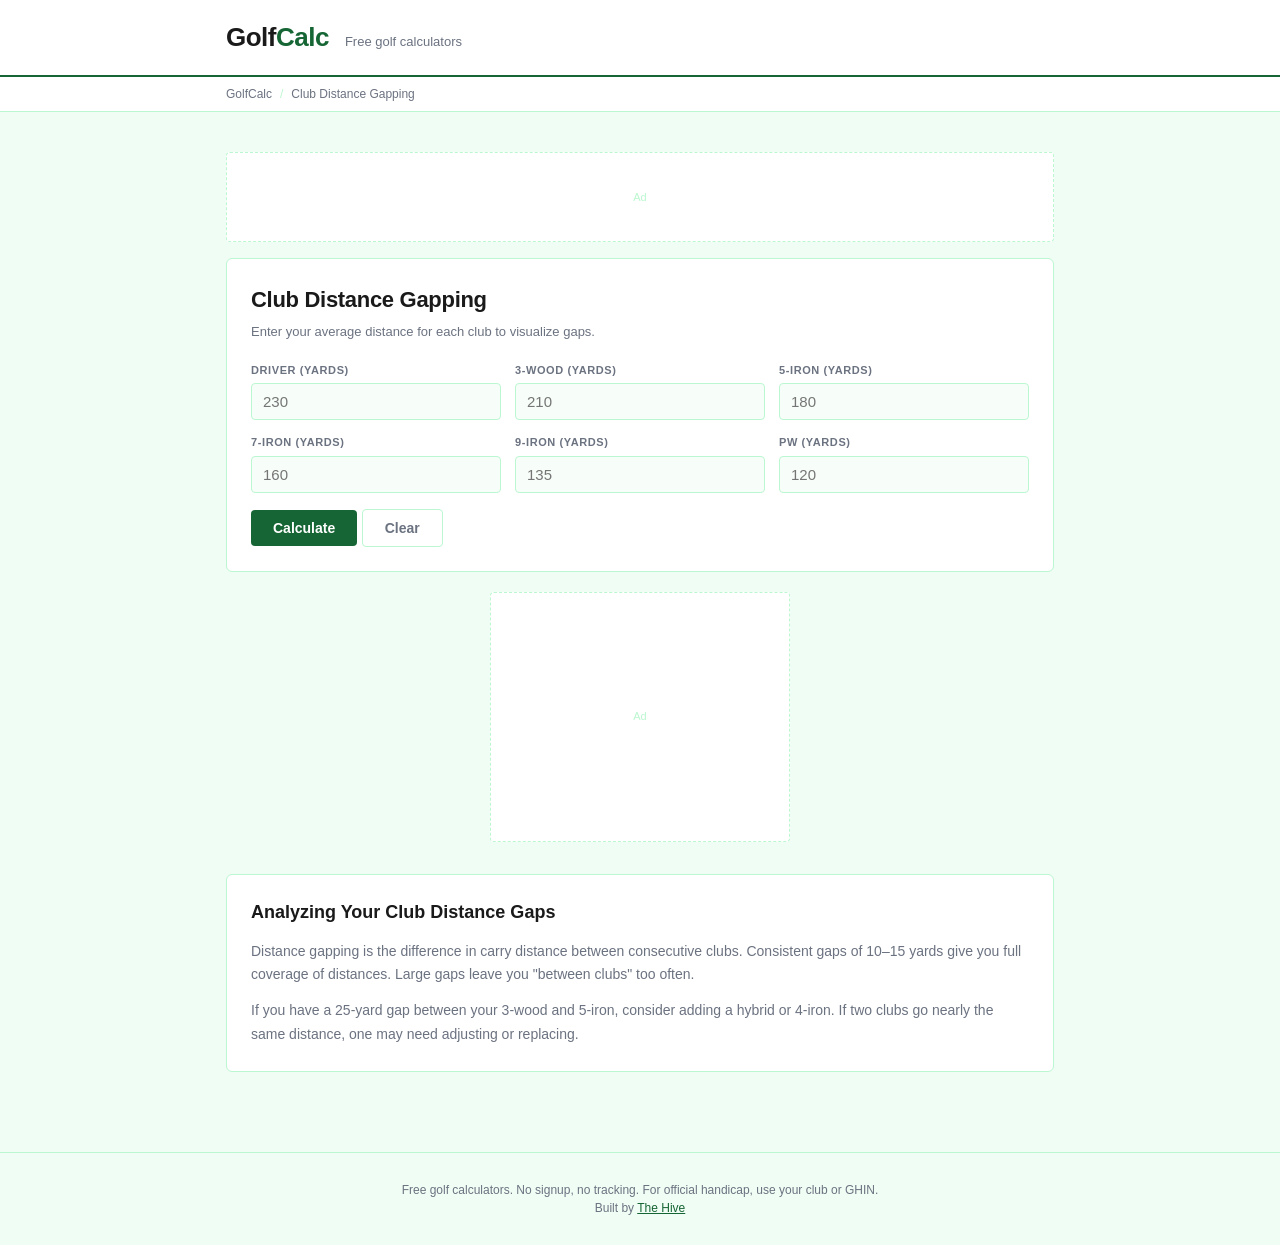
==== club-distance.html @ d17e2cd1 "GolfCalc — Free golf calculators: handicap index, club distance, slope adjustment, putting break, sw" ====
<!DOCTYPE html>
<html lang="en">
<head>
<meta charset="UTF-8">
<meta name="viewport" content="width=device-width, initial-scale=1.0">
<title>Club Distance Gapping — GolfCalc</title>
<meta name="description" content="Golf club distance gapping calculator. Find distance gaps between clubs. Identify problem areas in your bag. Free tool.">
<meta property="og:title" content="Club Distance Gapping — GolfCalc">
<meta property="og:description" content="Golf club distance gapping calculator. Find distance gaps between clubs. Identify problem areas in your bag. Free tool.">
<meta name="robots" content="index, follow">
<link rel="canonical" href="https://thehivemakes.github.io/hive-golf-calc/club-distance.html">
<link rel="stylesheet" href="style.css">
<script src="js/calc-core.js"></script>
<script type="application/ld+json">
{
  "@context": "https://schema.org",
  "@type": "WebApplication",
  "name": "Club Distance Gapping",
  "url": "https://thehivemakes.github.io/hive-golf-calc/club-distance.html",
  "description": "Golf club distance gapping calculator. Find distance gaps between clubs. Identify problem areas in your bag. Free tool.",
  "applicationCategory": "UtilityApplication",
  "operatingSystem": "Any"
}
</script>
</head>
<body>
<header><div class="header-inner"><div class="logo">Golf<span>Calc</span></div><div class="tagline">Free golf calculators</div></div></header>
<nav><div class="nav-inner"><a href="index.html">GolfCalc</a><span class="sep">/</span><span>Club Distance Gapping</span></div></nav>
<main>
  <div class="ad-leaderboard" id="ad-top">Ad</div>
  <div class="card">
    <h1>Club Distance Gapping</h1>
    <p class="subtitle">Enter your average distance for each club to visualize gaps.</p>
    <div class="form-grid">
      <div class="field">
        <label for="driver">Driver (yards)</label>
        <input type="number" id="driver" step="5" placeholder="230">
      </div>
      <div class="field">
        <label for="wood3">3-Wood (yards)</label>
        <input type="number" id="wood3" step="5" placeholder="210">
      </div>
      <div class="field">
        <label for="iron5">5-Iron (yards)</label>
        <input type="number" id="iron5" step="5" placeholder="180">
      </div>
      <div class="field">
        <label for="iron7">7-Iron (yards)</label>
        <input type="number" id="iron7" step="5" placeholder="160">
      </div>
      <div class="field">
        <label for="iron9">9-Iron (yards)</label>
        <input type="number" id="iron9" step="5" placeholder="135">
      </div>
      <div class="field">
        <label for="pw">PW (yards)</label>
        <input type="number" id="pw" step="5" placeholder="120">
      </div>
    </div>
    <button class="btn btn-primary" onclick="calculate()">Calculate</button>
    <button class="btn btn-ghost" onclick="clearAll()">Clear</button>
    <div class="result" id="result">
      <div class="result-row">
        <span class="result-label">Distance gaps</span>
        <span class="result-value" id="cd-gaps">—</span>
      </div>
      <div class="result-row">
        <span class="result-label">Average gap</span>
        <span class="result-value" id="cd-avg-gap">—</span>
      </div>
      <div class="result-row">
        <span class="result-label">Gap analysis</span>
        <span class="result-value" id="cd-issue">—</span>
      </div>
      <div class="result-note">Ideal gap between clubs: 10–15 yards. Gaps larger than 20 yards indicate a missing club or fitting issue. Gaps smaller than 8 yards suggest redundancy.</div>
    </div>
  </div>

  <div class="ad-rectangle" id="ad-mid">Ad</div>
  <div class="seo-section">
    <h2>Analyzing Your Club Distance Gaps</h2>
    <p>Distance gapping is the difference in carry distance between consecutive clubs. Consistent gaps of 10–15 yards give you full coverage of distances. Large gaps leave you "between clubs" too often.</p>
    <p>If you have a 25-yard gap between your 3-wood and 5-iron, consider adding a hybrid or 4-iron. If two clubs go nearly the same distance, one may need adjusting or replacing.</p>
  </div>
</main>
<footer>Free golf calculators. No signup, no tracking. For official handicap, use your club or GHIN.<br>Built by <a href="https://thehivemakes.github.io/" style="color:var(--accent)">The Hive</a></footer>
<script>

function calculate() {
  const clubs = [
    {id:'driver',name:'Driver'},{id:'wood3',name:'3-Wood'},
    {id:'iron5',name:'5-Iron'},{id:'iron7',name:'7-Iron'},
    {id:'iron9',name:'9-Iron'},{id:'pw',name:'PW'}
  ];
  const distances = [];
  for (const c of clubs) {
    const d = CalcCore.get(c.id);
    if (!isNaN(d)&&d>0) distances.push({name:c.name,dist:d});
  }
  if (distances.length < 2) return;
  distances.sort((a,b)=>b.dist-a.dist);

  let gaps = [];
  let totalGap = 0;
  let issues = [];
  for (let i=0; i<distances.length-1; i++) {
    const gap = distances[i].dist - distances[i+1].dist;
    gaps.push(distances[i].name + ' \u2192 ' + distances[i+1].name + ': ' + gap + ' yds');
    totalGap += gap;
    if (gap > 20) issues.push(distances[i].name + ' to ' + distances[i+1].name + ': ' + gap + 'yd gap (too large)');
    if (gap < 8) issues.push(distances[i].name + ' to ' + distances[i+1].name + ': ' + gap + 'yd gap (redundant?)');
  }

  CalcCore.set('cd-gaps', gaps.join(' | '));
  CalcCore.set('cd-avg-gap', CalcCore.fmt(totalGap/(distances.length-1),0) + ' yards average');
  CalcCore.set('cd-issue', issues.length > 0 ? issues.join('. ') : 'All gaps look good (10\u201320 yards each)');
  CalcCore.showResult();
  CalcCore.saveParams(['driver','wood3','iron5','iron7','iron9','pw']);
}

function clearAll() {
  ["driver", "wood3", "iron5", "iron7", "iron9", "pw"].forEach(id => {
    const el = document.getElementById(id);
    if (el) el.value = el.defaultValue || '';
  });
  document.getElementById('result').classList.remove('visible');
  history.replaceState(null, '', window.location.pathname);
}

document.addEventListener('DOMContentLoaded', () => { if (window.location.search) calculate(); });
</script>
</body>
</html>
---- style.css ----
/* GolfCalc — shared stylesheet */
/* Colors: green tint + masters green */

*, *::before, *::after { box-sizing: border-box; margin: 0; padding: 0; }

:root {
  --bg:        #f0fdf4;
  --card-bg:   #ffffff;
  --accent:    #166534;
  --text:      #1a1a1a;
  --muted:     #6b7280;
  --border:    #bbf7d0;
  --input-bg:  #f7fdf9;
  --result-bg: #dcfce7;
  --result-fg: #166534;
  --tag-bg:    #bbf7d0;
}

body {
  font-family: -apple-system, BlinkMacSystemFont, "Segoe UI", Roboto, sans-serif;
  background: var(--bg); color: var(--text); line-height: 1.5; min-height: 100vh;
}
header { background: var(--card-bg); border-bottom: 2px solid var(--accent); padding: 18px 0; }
.header-inner {
  max-width: 860px; margin: 0 auto; padding: 0 16px;
  display: flex; align-items: baseline; gap: 16px;
}
.logo { font-size: 26px; font-weight: 800; letter-spacing: -0.5px; color: var(--text); }
.logo span { color: var(--accent); }
.tagline { font-size: 13px; color: var(--muted); }
nav { background: var(--card-bg); border-bottom: 1px solid var(--border); padding: 8px 0; }
.nav-inner {
  max-width: 860px; margin: 0 auto; padding: 0 16px;
  display: flex; gap: 8px; align-items: center; font-size: 12px; color: var(--muted);
}
.nav-inner a { color: var(--muted); text-decoration: none; }
.nav-inner a:hover { color: var(--accent); }
.nav-inner .sep { color: var(--border); }
main { max-width: 860px; margin: 0 auto; padding: 24px 16px 48px; }
.card {
  background: var(--card-bg); border: 1px solid var(--border); border-radius: 6px;
  padding: 24px; margin-bottom: 20px;
}
.card h1 { font-size: 22px; font-weight: 700; margin-bottom: 6px; letter-spacing: -0.3px; }
.card .subtitle { font-size: 13px; color: var(--muted); margin-bottom: 20px; }
.form-grid {
  display: grid; grid-template-columns: repeat(auto-fill, minmax(200px, 1fr));
  gap: 14px; margin-bottom: 16px;
}
.field { display: flex; flex-direction: column; gap: 5px; }
.field label {
  font-size: 11px; font-weight: 600; text-transform: uppercase;
  letter-spacing: 0.6px; color: var(--muted);
}
.field input, .field select {
  background: var(--input-bg); border: 1px solid var(--border); border-radius: 4px;
  color: var(--text); font-size: 15px; padding: 9px 11px; width: 100%;
  transition: border-color 0.15s;
}
.field input:focus, .field select:focus { outline: none; border-color: var(--accent); }
.field select option { background: var(--input-bg); }
.radio-group { display: flex; gap: 12px; margin-bottom: 16px; flex-wrap: wrap; }
.radio-group label {
  display: flex; align-items: center; gap: 6px; font-size: 13px; color: var(--text);
  cursor: pointer; padding: 6px 12px; border: 1px solid var(--border);
  border-radius: 4px; transition: border-color 0.15s;
}
.radio-group input[type="radio"] { accent-color: var(--accent); }
.radio-group label:has(input:checked) { border-color: var(--accent); background: var(--tag-bg); }
.btn {
  display: inline-block; padding: 10px 22px; font-size: 14px; font-weight: 600;
  border: none; border-radius: 4px; cursor: pointer; transition: background 0.15s;
  text-decoration: none;
}
.btn-primary { background: var(--accent); color: #fff; }
.btn-primary:hover { opacity: 0.85; }
.btn-ghost { background: transparent; border: 1px solid var(--border); color: var(--muted); }
.btn-ghost:hover { border-color: var(--accent); color: var(--text); }
.result {
  background: var(--result-bg); border: 1px solid var(--border); border-radius: 4px;
  padding: 16px 20px; margin-top: 16px; display: none;
}
.result.visible { display: block; }
.result-row {
  display: flex; justify-content: space-between; align-items: baseline;
  padding: 5px 0; border-bottom: 1px solid var(--border); gap: 12px;
}
.result-row:last-child { border-bottom: none; }
.result-label { font-size: 12px; color: var(--muted); flex-shrink: 0; }
.result-value { font-size: 16px; font-weight: 700; color: var(--result-fg); text-align: right; }
.result-note {
  font-size: 12px; color: var(--muted); margin-top: 10px; line-height: 1.6;
  padding-top: 10px; border-top: 1px solid var(--border);
}
.ref-table { width: 100%; border-collapse: collapse; font-size: 13px; margin-top: 6px; }
.ref-table th {
  font-size: 11px; font-weight: 600; text-transform: uppercase; letter-spacing: 0.5px;
  color: var(--muted); text-align: left; padding: 6px 8px; border-bottom: 1px solid var(--border);
}
.ref-table td { padding: 6px 8px; border-bottom: 1px solid var(--border); color: var(--text); }
.ref-table tr:last-child td { border-bottom: none; }
.ref-table tr.highlight td { color: var(--accent); font-weight: 600; }
.ad-leaderboard {
  width: 100%; height: 90px; background: var(--card-bg); border: 1px dashed var(--border);
  border-radius: 4px; display: flex; align-items: center; justify-content: center;
  font-size: 11px; color: var(--border); margin: 16px 0;
}
.ad-rectangle {
  width: 300px; height: 250px; background: var(--card-bg); border: 1px dashed var(--border);
  border-radius: 4px; display: flex; align-items: center; justify-content: center;
  font-size: 11px; color: var(--border); margin: 16px auto;
}
.tools-grid {
  display: grid; grid-template-columns: repeat(auto-fill, minmax(220px, 1fr));
  gap: 14px; margin: 20px 0;
}
.tool-card {
  background: var(--card-bg); border: 1px solid var(--border); border-radius: 6px;
  padding: 18px; text-decoration: none; color: var(--text);
  transition: border-color 0.15s, transform 0.15s; display: block;
}
.tool-card:hover { border-color: var(--accent); transform: translateY(-2px); }
.tool-card h3 { font-size: 15px; font-weight: 700; margin-bottom: 4px; }
.tool-card p { font-size: 12px; color: var(--muted); }
.tool-card-tag {
  display: inline-block; background: var(--tag-bg); color: var(--accent);
  font-size: 10px; font-weight: 700; text-transform: uppercase; letter-spacing: 0.6px;
  padding: 2px 6px; border-radius: 3px; margin-bottom: 8px;
}
.hero {
  background: var(--card-bg); border: 1px solid var(--border); border-radius: 6px;
  padding: 32px 24px; margin-bottom: 24px; text-align: center;
}
.hero h1 { font-size: 32px; font-weight: 800; letter-spacing: -0.5px; margin-bottom: 10px; }
.hero h1 span { color: var(--accent); }
.hero p { font-size: 15px; color: var(--muted); max-width: 520px; margin: 0 auto; line-height: 1.6; }
.badge {
  display: inline-block; background: var(--tag-bg); color: var(--accent);
  font-size: 11px; font-weight: 700; text-transform: uppercase; letter-spacing: 0.8px;
  padding: 3px 8px; border-radius: 3px; margin-bottom: 14px;
}
.seo-section {
  background: var(--card-bg); border: 1px solid var(--border); border-radius: 6px;
  padding: 24px; margin-top: 32px;
}
.seo-section h2 { font-size: 18px; font-weight: 700; margin-bottom: 14px; }
.seo-section p { font-size: 14px; color: var(--muted); margin-bottom: 12px; line-height: 1.7; }
.seo-section p:last-child { margin-bottom: 0; }
footer {
  text-align: center; padding: 28px 16px; font-size: 12px; color: var(--muted);
  border-top: 1px solid var(--border); margin-top: 32px;
}
@media (max-width: 600px) {
  .form-grid { grid-template-columns: 1fr 1fr; }
  .tools-grid { grid-template-columns: 1fr 1fr; }
  .header-inner { flex-direction: column; gap: 4px; }
  .result-row { flex-direction: column; gap: 2px; }
  .result-value { text-align: left; }
}
@media (max-width: 400px) {
  .form-grid { grid-template-columns: 1fr; }
  .tools-grid { grid-template-columns: 1fr; }
}
@media print {
  header, nav, footer, .ad-leaderboard, .ad-rectangle, .btn { display: none; }
  .result { display: block !important; border: 1px solid #000; }
  body { background: #fff; color: #000; }
}
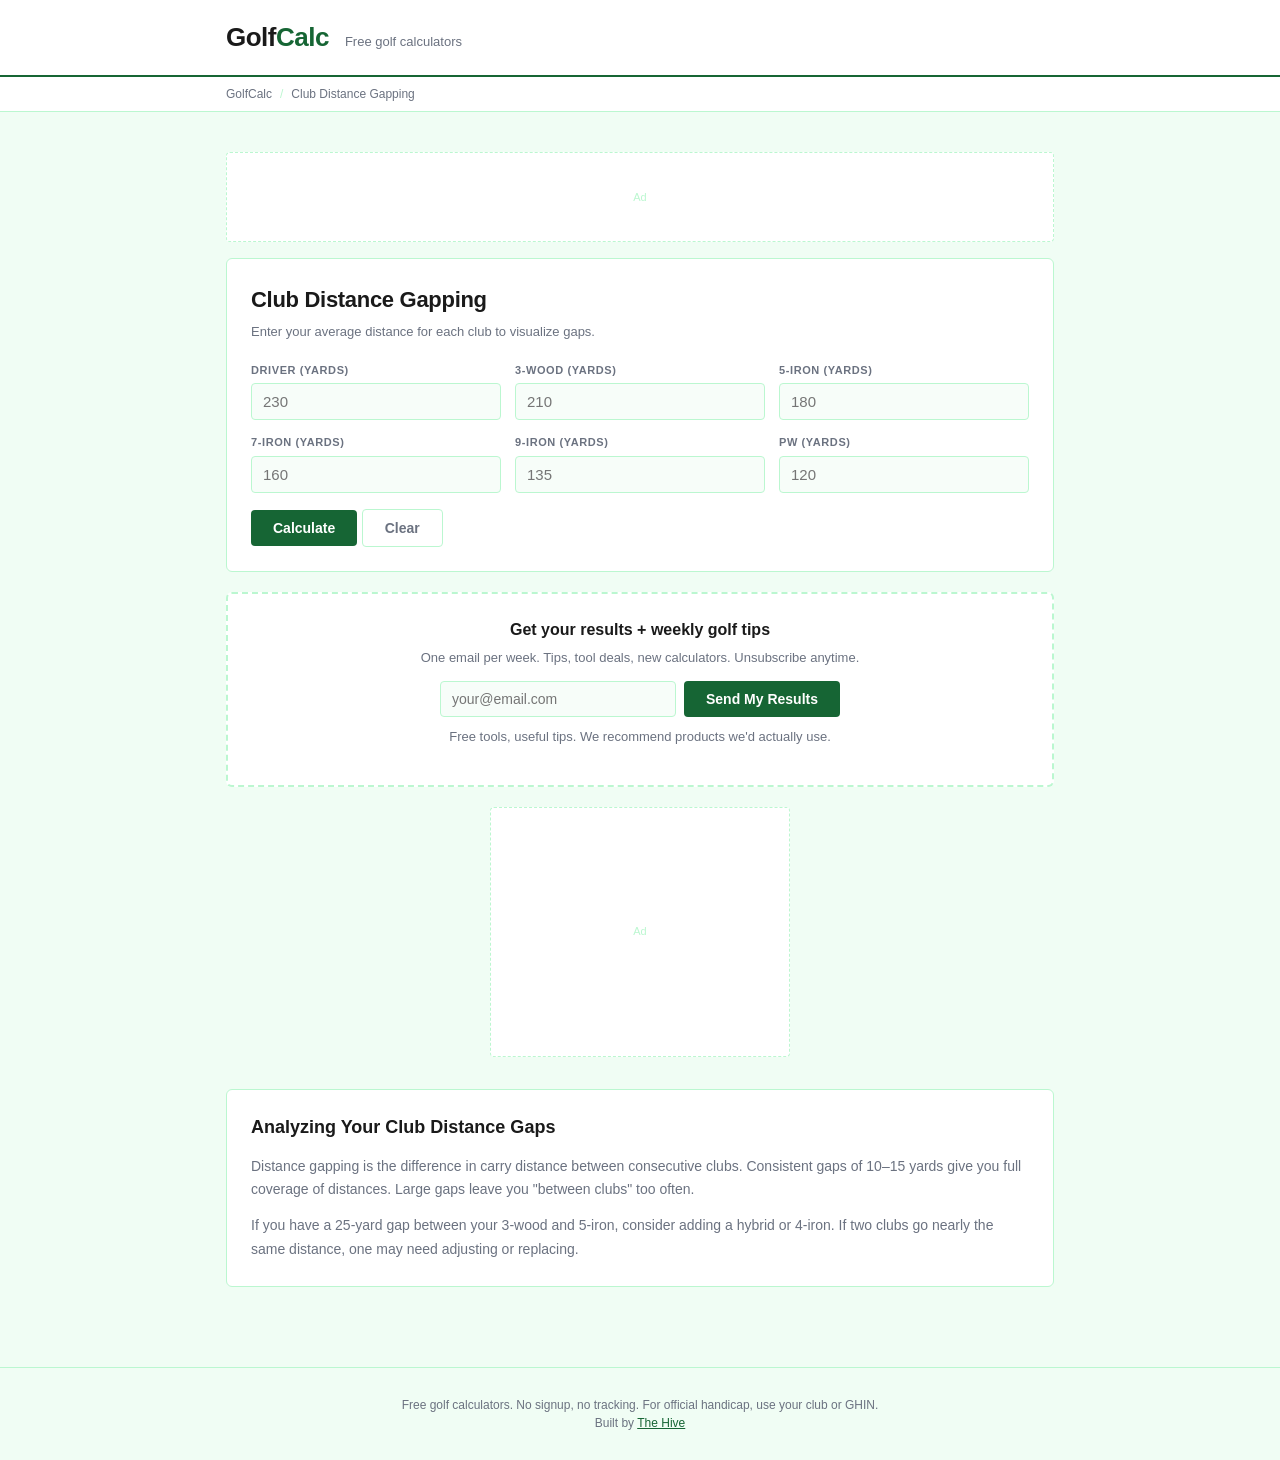
==== commit fef494c2: "Add Buttondown email capture forms" ====
--- a/club-distance.html
+++ b/club-distance.html
@@ -75,6 +75,17 @@
       <div class="result-note">Ideal gap between clubs: 10–15 yards. Gaps larger than 20 yards indicate a missing club or fitting issue. Gaps smaller than 8 yards suggest redundancy.</div>
     </div>
   </div>
+  <div class="card email-capture">
+    <h2>Get your results + weekly golf tips</h2>
+    <p>One email per week. Tips, tool deals, new calculators. Unsubscribe anytime.</p>
+    <form method="POST" action="https://buttondown.com/api/emails/embed-subscribe/thehivemakes" class="capture-form">
+      <input type="email" name="email" placeholder="your@email.com" required>
+      <input type="hidden" name="tag" value="golf">
+      <input type="hidden" name="metadata__source" value="club-distance">
+      <button type="submit" class="btn btn-primary">Send My Results</button>
+    </form>
+    <p class="capture-note">Free tools, useful tips. We recommend products we'd actually use.</p>
+  </div>
 
   <div class="ad-rectangle" id="ad-mid">Ad</div>
   <div class="seo-section">
--- a/style.css
+++ b/style.css
@@ -146,6 +146,24 @@
 .seo-section h2 { font-size: 18px; font-weight: 700; margin-bottom: 14px; }
 .seo-section p { font-size: 14px; color: var(--muted); margin-bottom: 12px; line-height: 1.7; }
 .seo-section p:last-child { margin-bottom: 0; }
+.email-capture {
+  background: var(--card-bg); border: 2px dashed var(--border); border-radius: 6px;
+  padding: 24px; margin-top: 20px; text-align: center;
+}
+.email-capture h2 { font-size: 16px; font-weight: 700; margin-bottom: 6px; }
+.email-capture > p { font-size: 13px; color: var(--muted); margin-bottom: 14px; }
+.capture-form {
+  display: flex; gap: 8px; max-width: 400px; margin: 0 auto;
+}
+.capture-form input[type="email"] {
+  flex: 1; background: var(--input-bg); border: 1px solid var(--border); border-radius: 4px;
+  color: var(--text); font-size: 14px; padding: 9px 11px;
+}
+.capture-form input[type="email"]:focus { outline: none; border-color: var(--accent); }
+.capture-note { font-size: 11px; color: var(--muted); margin-top: 10px; }
+@media (max-width: 480px) {
+  .capture-form { flex-direction: column; }
+}
 footer {
   text-align: center; padding: 28px 16px; font-size: 12px; color: var(--muted);
   border-top: 1px solid var(--border); margin-top: 32px;
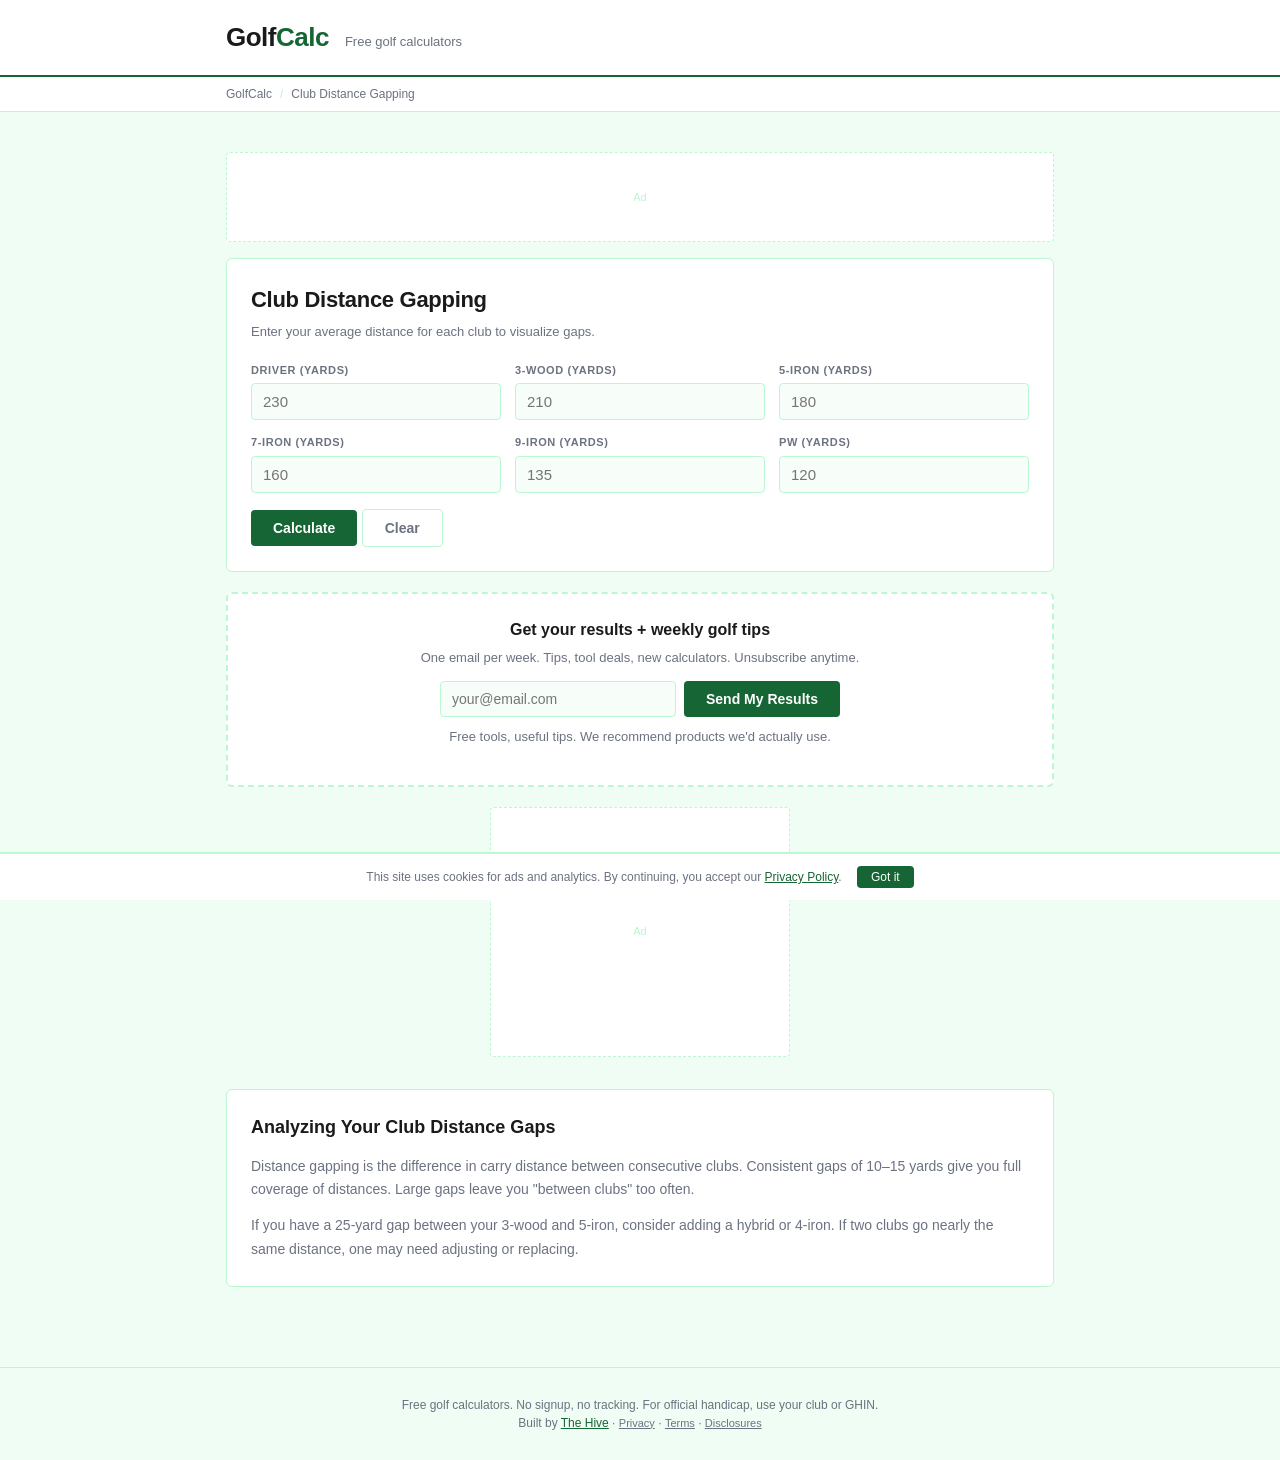
==== commit 24ab3e8c: "Legal compliance: affiliate disclosure, cookie consent, legal footer links" ====
--- a/club-distance.html
+++ b/club-distance.html
@@ -73,6 +73,7 @@
         <span class="result-value" id="cd-issue">—</span>
       </div>
       <div class="result-note">Ideal gap between clubs: 10–15 yards. Gaps larger than 20 yards indicate a missing club or fitting issue. Gaps smaller than 8 yards suggest redundancy.</div>
+      <div class="shop-links" style="margin-top:12px;padding-top:10px;border-top:1px solid var(--border);font-size:12px;color:var(--muted);">&#128722; Shop related: <a href="https://www.ebay.com/sch/i.html?_nkw=golf+clubs+set&mkcid=1&mkrid=711-53200-19255-0&campid=5339147838&toolid=10001" target="_blank" rel="noopener" style="color:var(--accent);text-decoration:none;font-weight:600;">Golf clubs</a> &middot; <a href="https://www.ebay.com/sch/i.html?_nkw=golf+balls+titleist&mkcid=1&mkrid=711-53200-19255-0&campid=5339147838&toolid=10001" target="_blank" rel="noopener" style="color:var(--accent);text-decoration:none;font-weight:600;">Golf balls</a> &middot; <a href="https://www.ebay.com/sch/i.html?_nkw=golf+rangefinder&mkcid=1&mkrid=711-53200-19255-0&campid=5339147838&toolid=10001" target="_blank" rel="noopener" style="color:var(--accent);text-decoration:none;font-weight:600;">Rangefinders</a><br><span style="font-size:10px;opacity:0.7;">Affiliate links — we may earn a commission at no cost to you. <a href="https://thehivemakes.com/disclosures.html" target="_blank" style="color:var(--muted);">Learn more</a></span></div>
     </div>
   </div>
   <div class="card email-capture">
@@ -94,7 +95,9 @@
     <p>If you have a 25-yard gap between your 3-wood and 5-iron, consider adding a hybrid or 4-iron. If two clubs go nearly the same distance, one may need adjusting or replacing.</p>
   </div>
 </main>
-<footer>Free golf calculators. No signup, no tracking. For official handicap, use your club or GHIN.<br>Built by <a href="https://thehivemakes.github.io/" style="color:var(--accent)">The Hive</a></footer>
+<footer>Free golf calculators. No signup, no tracking. For official handicap, use your club or GHIN.<br>Built by <a href="https://thehivemakes.com" style="color:var(--accent)">The Hive</a> · <a href="https://thehivemakes.com/privacy.html" style="color:var(--muted);font-size:11px;">Privacy</a> · <a href="https://thehivemakes.com/terms.html" style="color:var(--muted);font-size:11px;">Terms</a> · <a href="https://thehivemakes.com/disclosures.html" style="color:var(--muted);font-size:11px;">Disclosures</a></footer>
+<div id="cookie-banner" style="display:none;position:fixed;bottom:0;left:0;right:0;background:var(--card-bg);border-top:2px solid var(--border);padding:12px 16px;font-size:12px;color:var(--muted);text-align:center;z-index:9999;">This site uses cookies for ads and analytics. By continuing, you accept our <a href="https://thehivemakes.com/privacy.html" style="color:var(--accent)">Privacy Policy</a>. <button onclick="document.getElementById('cookie-banner').style.display='none';localStorage.setItem('cookie-ok','1');" style="margin-left:12px;padding:4px 14px;background:var(--accent);color:#fff;border:none;border-radius:4px;cursor:pointer;font-size:12px;">Got it</button></div>
+<script>if(!localStorage.getItem('cookie-ok'))document.getElementById('cookie-banner').style.display='block';</script>
 <script>
 
 function calculate() {
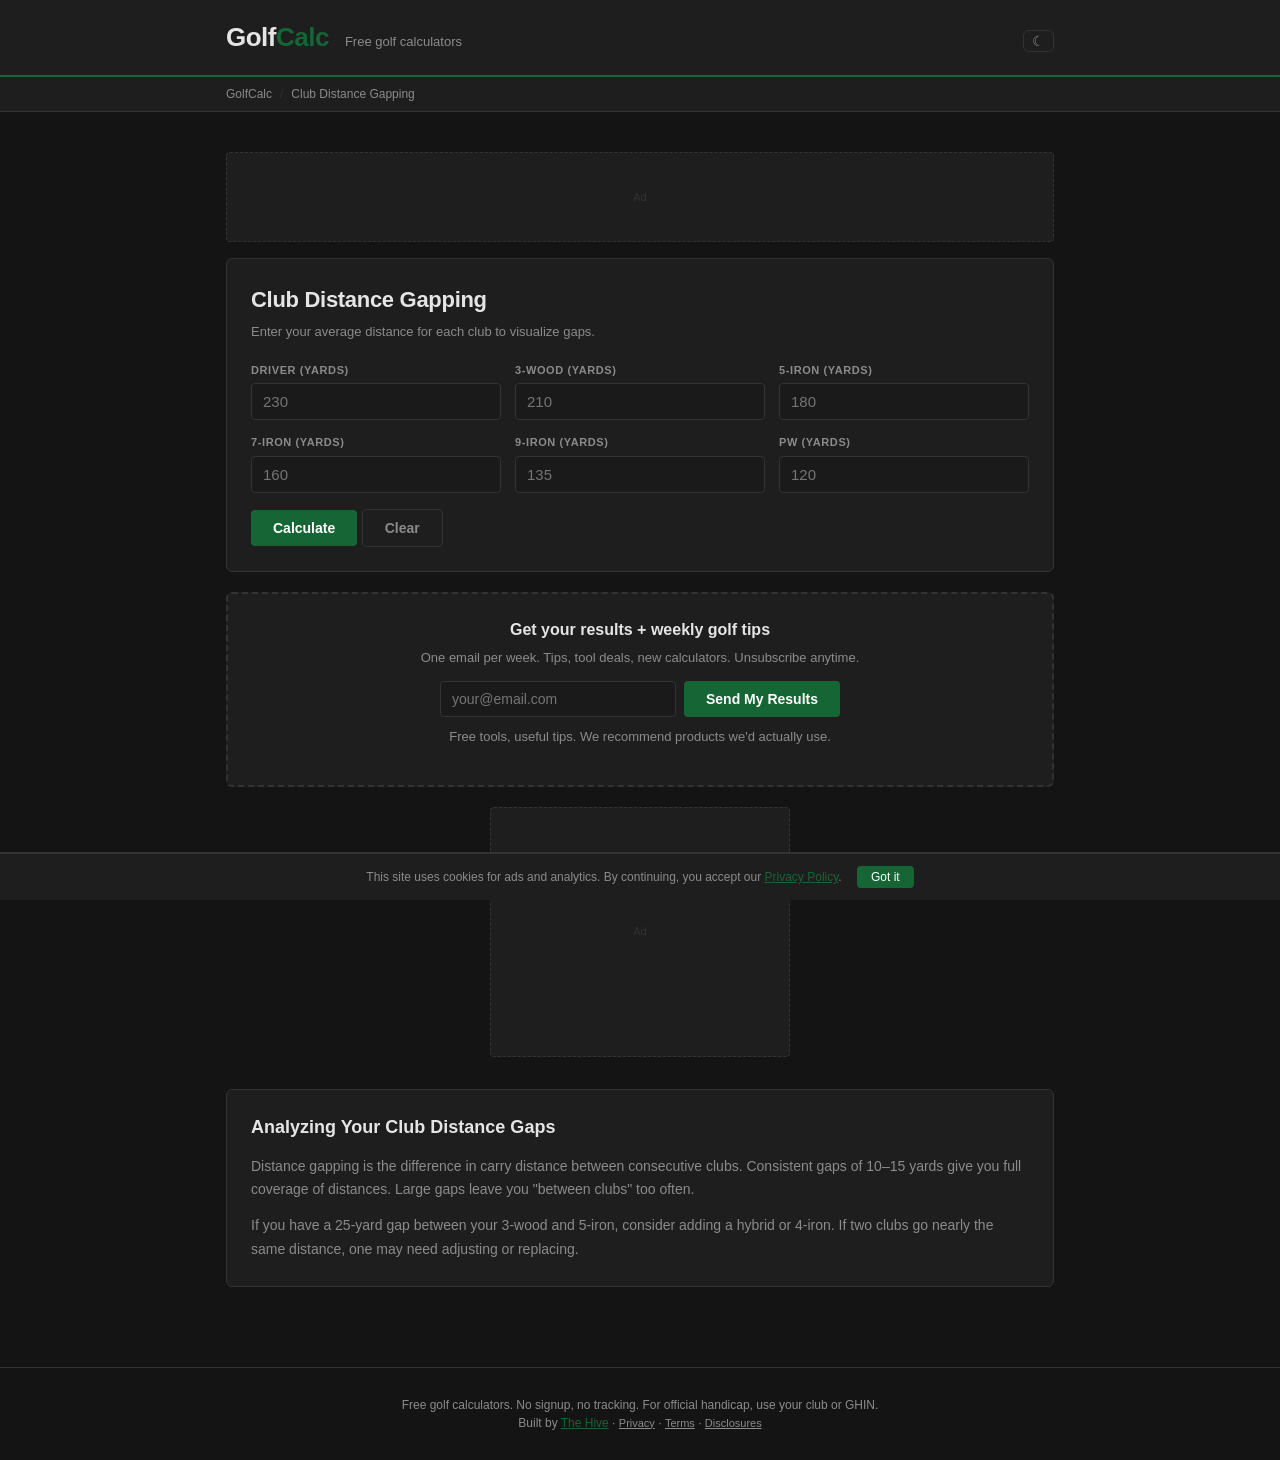
==== commit 7329abb5: "Dark mode default + theme toggle + smooth transitions" ====
--- a/club-distance.html
+++ b/club-distance.html
@@ -24,7 +24,7 @@
 </script>
 </head>
 <body>
-<header><div class="header-inner"><div class="logo">Golf<span>Calc</span></div><div class="tagline">Free golf calculators</div></div></header>
+<header><div class="header-inner"><div class="logo">Golf<span>Calc</span></div><div class="tagline">Free golf calculators</div><button onclick="toggleTheme()" style="background:none;border:1px solid var(--border);border-radius:6px;padding:2px 8px;color:var(--muted);cursor:pointer;font-size:14px;margin-left:auto;" aria-label="Toggle dark mode">&#9790;</button></div></header>
 <nav><div class="nav-inner"><a href="index.html">GolfCalc</a><span class="sep">/</span><span>Club Distance Gapping</span></div></nav>
 <main>
   <div class="ad-leaderboard" id="ad-top">Ad</div>
--- a/style.css
+++ b/style.css
@@ -3,7 +3,7 @@
 
 *, *::before, *::after { box-sizing: border-box; margin: 0; padding: 0; }
 
-:root {
+:root, [data-theme="light"] {
   --bg:        #f0fdf4;
   --card-bg:   #ffffff;
   --accent:    #166534;
@@ -15,10 +15,23 @@
   --result-fg: #166534;
   --tag-bg:    #bbf7d0;
 }
+[data-theme="dark"] {
+  --bg:        #141414;
+  --card-bg:   #1e1e1e;
+  --accent:    #166534;
+  --text:      #e5e5e5;
+  --muted:     #8b8b8b;
+  --border:    #333333;
+  --input-bg:  #1a1a1a;
+  --result-bg: #1a1a1a;
+  --result-fg: #166534;
+  --tag-bg:    #2a2a2a;
+}
 
 body {
   font-family: -apple-system, BlinkMacSystemFont, "Segoe UI", Roboto, sans-serif;
   background: var(--bg); color: var(--text); line-height: 1.5; min-height: 100vh;
+  transition: background-color 0.3s, color 0.3s;
 }
 header { background: var(--card-bg); border-bottom: 2px solid var(--accent); padding: 18px 0; }
 .header-inner {
